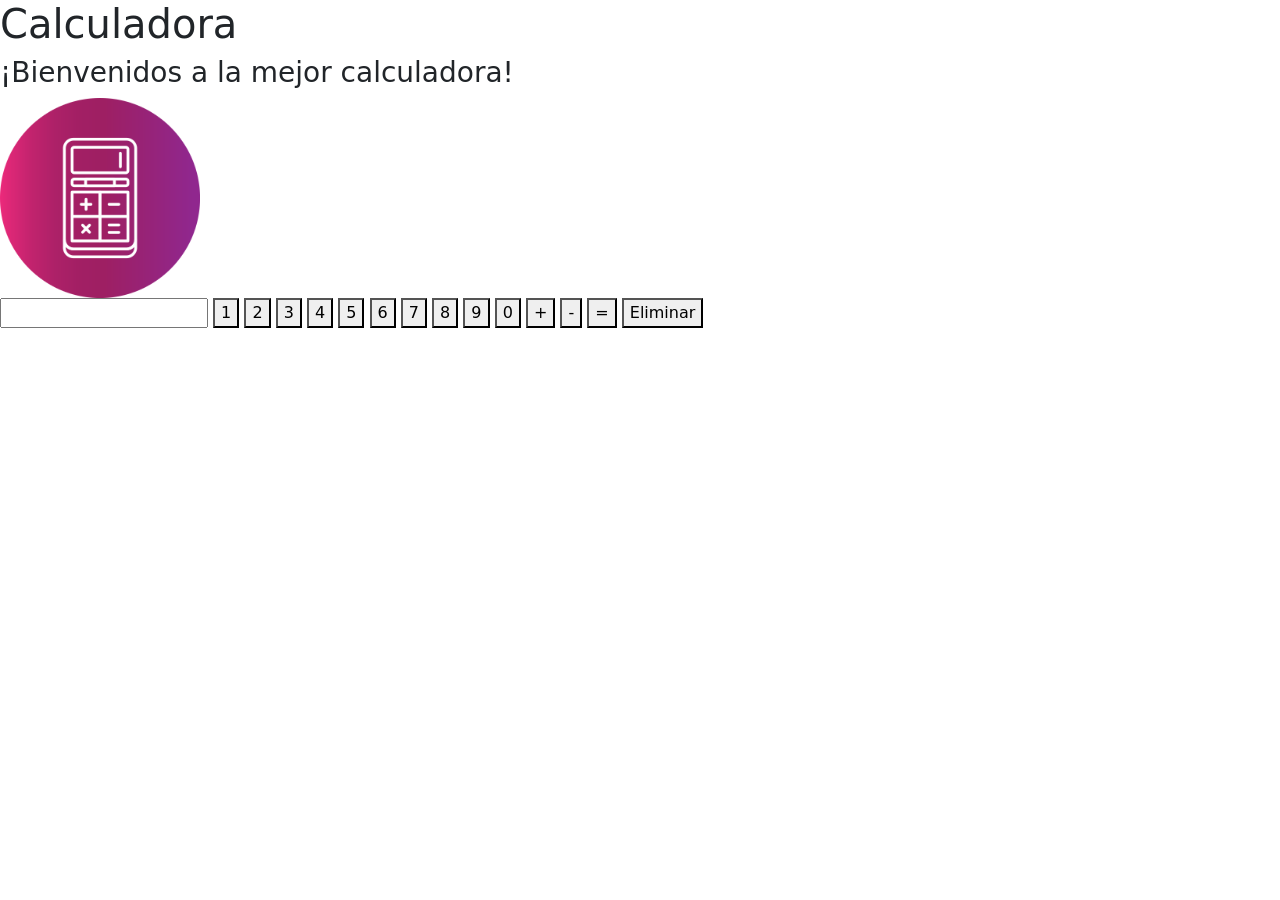
==== index.html @ ba34ebc9 "img" ====
<!DOCTYPE html>
<html lang="en">
<head>
    <meta charset="UTF-8">
    <meta name="viewport" content="width=device-width, initial-scale=1.0">
    <title>Calculadora</title>
    <link rel="stylesheet" href="estilos.css">
    <script src="codigo.js"></script>
    <link href="https://cdn.jsdelivr.net/npm/bootstrap@5.3.8/dist/css/bootstrap.min.css" rel="stylesheet" integrity="sha384-sRIl4kxILFvY47J16cr9ZwB07vP4J8+LH7qKQnuqkuIAvNWLzeN8tE5YBujZqJLB" crossorigin="anonymous">
</head>
<body>
    <h1>Calculadora</h1>
    <h3>¡Bienvenidos a la mejor calculadora!</h3>
    <img src="img/calculadora.png" alt="Calculadora" width="200" height="200" id="calculadora">
    <br>
    <input type="text" id="pantalla" readonly>
    <button onclick="Agregar(1)">1</button>
    <button onclick="Agregar(2)">2</button>
    <button onclick="Agregar(3)">3</button>
    <button onclick="Agregar(4)">4</button>
    <button onclick="Agregar(5)">5</button>
    <button onclick="Agregar(6)">6</button>
    <button onclick="Agregar(7)">7</button>
    <button onclick="Agregar(8)">8</button>
    <button onclick="Agregar(9)">9</button>
    <button onclick="Agregar(0)">0</button>
    <button onclick="Agregar('+')">+</button>
    <button onclick="Agregar('-')">-</button>
    <button onclick="Calcular()">=</button>
    <button onclick="Eliminar()">Eliminar</button>



    <script src="https://cdn.jsdelivr.net/npm/bootstrap@5.3.8/dist/js/bootstrap.bundle.min.js" integrity="sha384-FKyoEForCGlyvwx9Hj09JcYn3nv7wiPVlz7YYwJrWVcXK/BmnVDxM+D2scQbITxI" crossorigin="anonymous"></script>
</body>
</html>
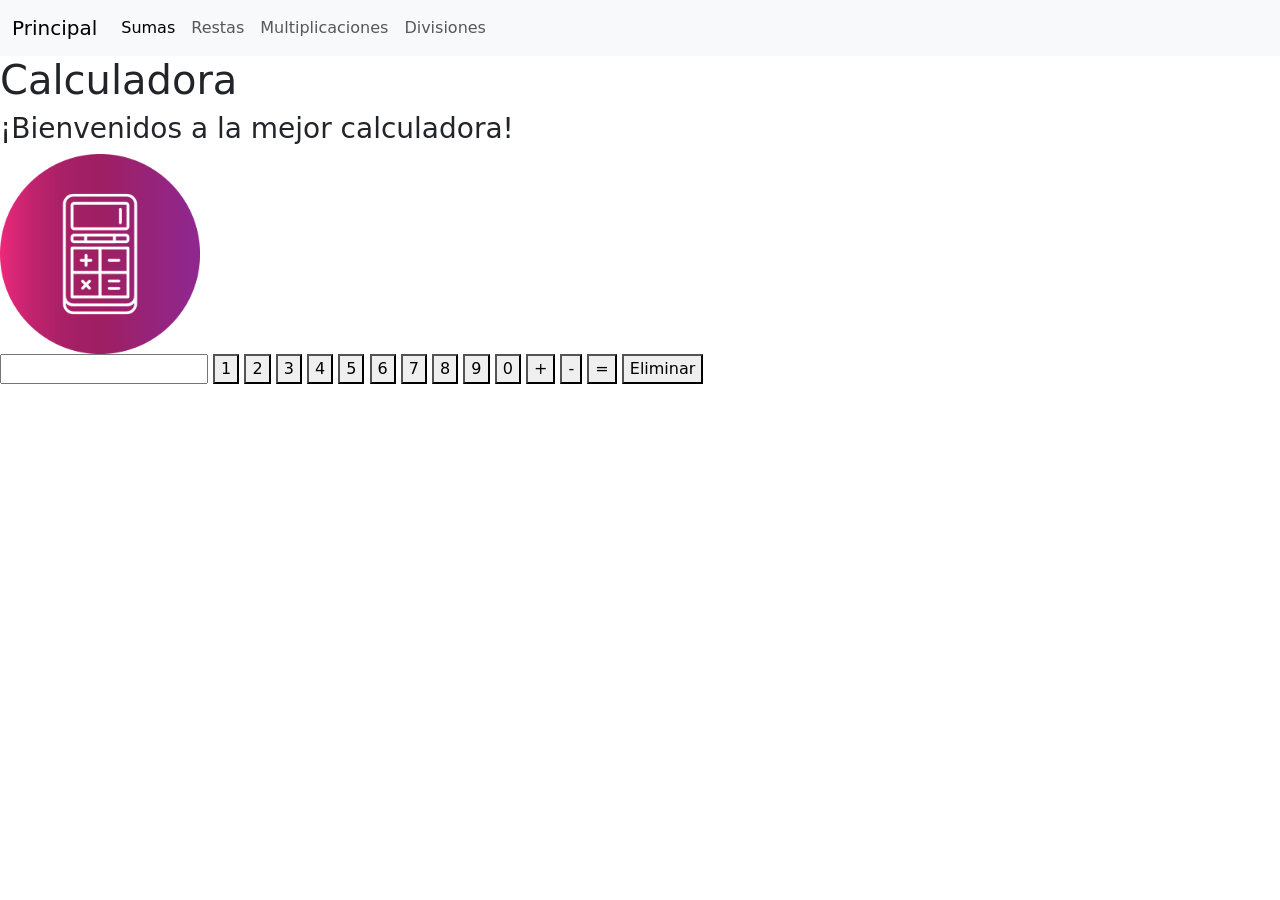
==== commit 6aca9569: "agg navbar" ====
--- a/index.html
+++ b/index.html
@@ -1,14 +1,42 @@
 <!DOCTYPE html>
 <html lang="en">
+
 <head>
     <meta charset="UTF-8">
     <meta name="viewport" content="width=device-width, initial-scale=1.0">
     <title>Calculadora</title>
     <link rel="stylesheet" href="estilos.css">
     <script src="codigo.js"></script>
-    <link href="https://cdn.jsdelivr.net/npm/bootstrap@5.3.8/dist/css/bootstrap.min.css" rel="stylesheet" integrity="sha384-sRIl4kxILFvY47J16cr9ZwB07vP4J8+LH7qKQnuqkuIAvNWLzeN8tE5YBujZqJLB" crossorigin="anonymous">
+    <link href="https://cdn.jsdelivr.net/npm/bootstrap@5.3.8/dist/css/bootstrap.min.css" rel="stylesheet"
+        integrity="sha384-sRIl4kxILFvY47J16cr9ZwB07vP4J8+LH7qKQnuqkuIAvNWLzeN8tE5YBujZqJLB" crossorigin="anonymous">
 </head>
+
 <body>
+    <nav class="navbar navbar-expand-lg bg-body-tertiary">
+        <div class="container-fluid">
+            <a class="navbar-brand" href="#">Principal</a>
+            <button class="navbar-toggler" type="button" data-bs-toggle="collapse" data-bs-target="#navbarNav"
+                aria-controls="navbarNav" aria-expanded="false" aria-label="Toggle navigation">
+                <span class="navbar-toggler-icon"></span>
+            </button>
+            <div class="collapse navbar-collapse" id="navbarNav">
+                <ul class="navbar-nav">
+                    <li class="nav-item">
+                        <a class="nav-link active" aria-current="page" href="sumas.html">Sumas</a>
+                    </li>
+                    <li class="nav-item">
+                        <a class="nav-link" href="restas.html">Restas</a>
+                    </li>
+                    <li class="nav-item">
+                        <a class="nav-link" href="multiplicaciones.html">Multiplicaciones</a>
+                    </li>
+                    <li class="nav-item">
+                        <a class="nav-link" href="divisiones.html">Divisiones</a>
+                    </li>
+                </ul>
+            </div>
+        </div>
+    </nav>
     <h1>Calculadora</h1>
     <h3>¡Bienvenidos a la mejor calculadora!</h3>
     <img src="img/calculadora.png" alt="Calculadora" width="200" height="200" id="calculadora">
@@ -31,6 +59,10 @@
 
 
 
-    <script src="https://cdn.jsdelivr.net/npm/bootstrap@5.3.8/dist/js/bootstrap.bundle.min.js" integrity="sha384-FKyoEForCGlyvwx9Hj09JcYn3nv7wiPVlz7YYwJrWVcXK/BmnVDxM+D2scQbITxI" crossorigin="anonymous"></script>
+
+    <script src="https://cdn.jsdelivr.net/npm/bootstrap@5.3.8/dist/js/bootstrap.bundle.min.js"
+        integrity="sha384-FKyoEForCGlyvwx9Hj09JcYn3nv7wiPVlz7YYwJrWVcXK/BmnVDxM+D2scQbITxI"
+        crossorigin="anonymous"></script>
 </body>
+
 </html>
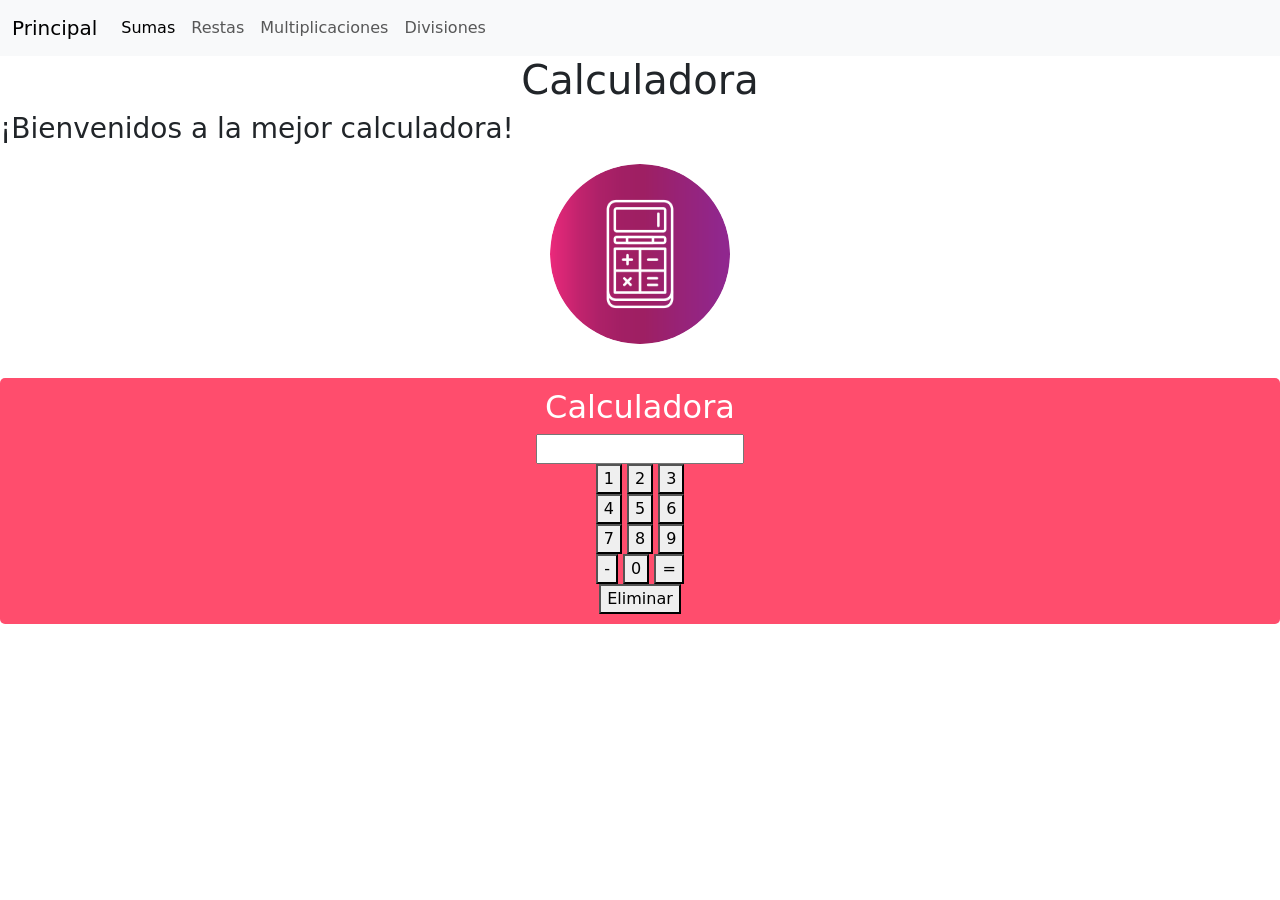
==== commit f457c337: "cambios" ====
--- a/index.html
+++ b/index.html
@@ -6,7 +6,7 @@
     <meta name="viewport" content="width=device-width, initial-scale=1.0">
     <title>Calculadora</title>
     <link rel="stylesheet" href="estilos.css">
-    <script src="codigo.js"></script>
+
     <link href="https://cdn.jsdelivr.net/npm/bootstrap@5.3.8/dist/css/bootstrap.min.css" rel="stylesheet"
         integrity="sha384-sRIl4kxILFvY47J16cr9ZwB07vP4J8+LH7qKQnuqkuIAvNWLzeN8tE5YBujZqJLB" crossorigin="anonymous">
 </head>
@@ -14,7 +14,7 @@
 <body>
     <nav class="navbar navbar-expand-lg bg-body-tertiary">
         <div class="container-fluid">
-            <a class="navbar-brand" href="#">Principal</a>
+            <a class="navbar-brand" href="index.html">Principal</a>
             <button class="navbar-toggler" type="button" data-bs-toggle="collapse" data-bs-target="#navbarNav"
                 aria-controls="navbarNav" aria-expanded="false" aria-label="Toggle navigation">
                 <span class="navbar-toggler-icon"></span>
@@ -37,32 +37,40 @@
             </div>
         </div>
     </nav>
+
     <h1>Calculadora</h1>
     <h3>¡Bienvenidos a la mejor calculadora!</h3>
     <img src="img/calculadora.png" alt="Calculadora" width="200" height="200" id="calculadora">
     <br>
-    <input type="text" id="pantalla" readonly>
-    <button onclick="Agregar(1)">1</button>
-    <button onclick="Agregar(2)">2</button>
-    <button onclick="Agregar(3)">3</button>
-    <button onclick="Agregar(4)">4</button>
-    <button onclick="Agregar(5)">5</button>
-    <button onclick="Agregar(6)">6</button>
-    <button onclick="Agregar(7)">7</button>
-    <button onclick="Agregar(8)">8</button>
-    <button onclick="Agregar(9)">9</button>
-    <button onclick="Agregar(0)">0</button>
-    <button onclick="Agregar('+')">+</button>
-    <button onclick="Agregar('-')">-</button>
-    <button onclick="Calcular()">=</button>
-    <button onclick="Eliminar()">Eliminar</button>
+    <center><div class="suma">
+        <h2>Calculadora</h2>
+        <center><input type="text" id="pantalla" readonly></center>
+        <button onclick="Agregar(1)">1</button>
+        <button onclick="Agregar(2)">2</button>
+        <button onclick="Agregar(3)">3</button>
+        <br>
+        <button onclick="Agregar(4)">4</button>
+        <button onclick="Agregar(5)">5</button>
+        <button onclick="Agregar(6)">6</button>
+        <br>
+        <button onclick="Agregar(7)">7</button>
+        <button onclick="Agregar(8)">8</button>
+        <button onclick="Agregar(9)">9</button>
+        <br>
+        <button onclick="Agregar('-')">-</button>
+        <button onclick="Agregar(0)">0</button>
+        <button onclick="Calcular()">=</button>
+        <br>
+        <button onclick="Eliminar()">Eliminar</button>
+    </div></center>
 
 
 
 
     <script src="https://cdn.jsdelivr.net/npm/bootstrap@5.3.8/dist/js/bootstrap.bundle.min.js"
         integrity="sha384-FKyoEForCGlyvwx9Hj09JcYn3nv7wiPVlz7YYwJrWVcXK/BmnVDxM+D2scQbITxI"
-        crossorigin="anonymous"></script>
+        crossorigin="anonymous"></script>    
+<script src="codigo.js"></script>
 </body>
 
 </html>
--- a/estilos.css
+++ b/estilos.css
@@ -0,0 +1,25 @@
+body{
+    background-color: #f7b5ce;
+}
+h1{
+    color: #ff4d6d;
+    text-align: center;
+}
+#calculadora{
+    display: block;
+    width: 200px;
+    height: 200px;
+    border-radius: 50%;
+    padding: 10px;
+    margin-left: auto;
+    margin-right: auto;
+}
+.suma{
+    background-color: #ff4d6d;
+    color: white;
+    border: none;
+    border-radius: 5px;
+    padding: 10px 20px;
+    font-size: 16px;
+    cursor: pointer;
+}
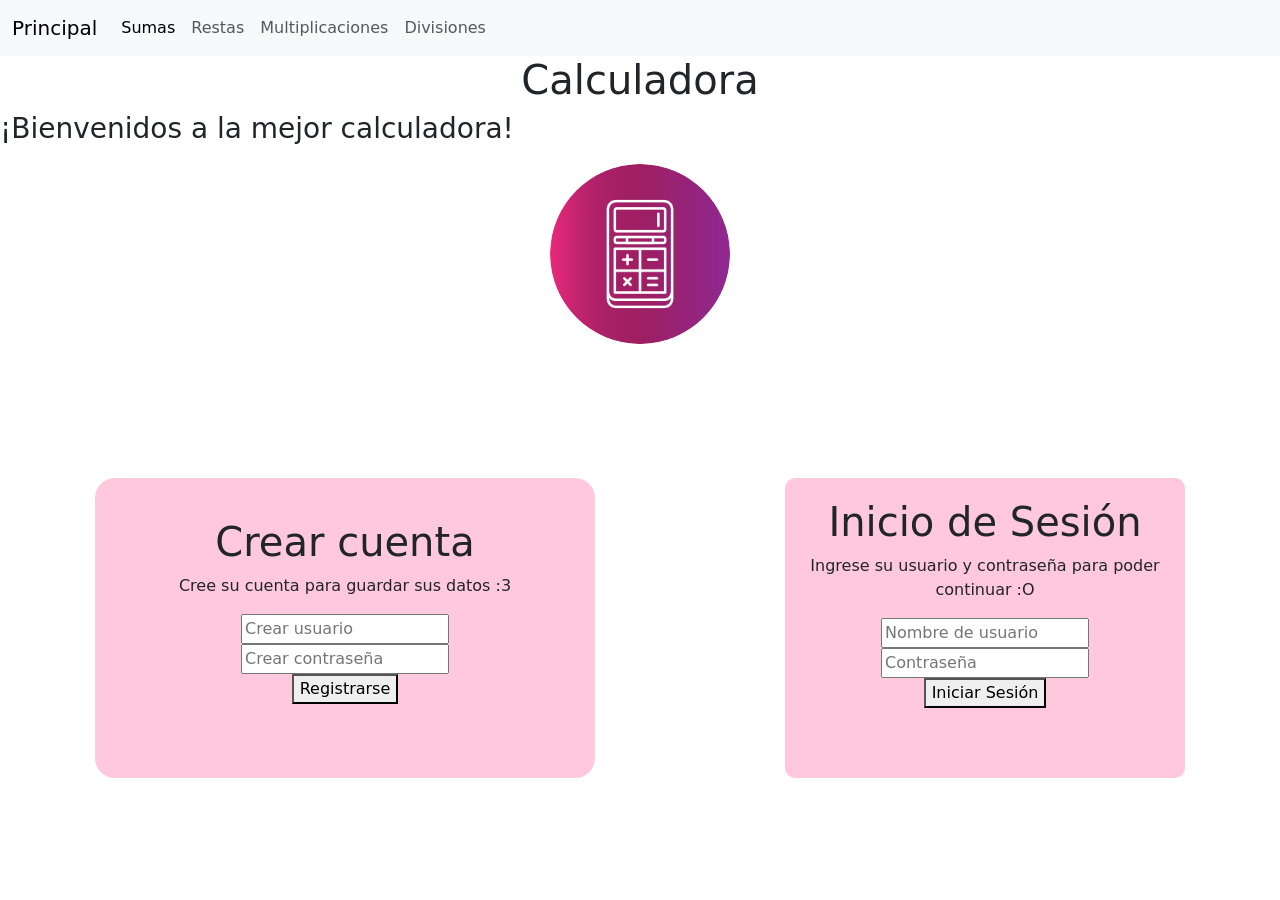
==== commit 07455dc9: "agregando inicio de sesion" ====
--- a/index.html
+++ b/index.html
@@ -42,27 +42,34 @@
     <h3>¡Bienvenidos a la mejor calculadora!</h3>
     <img src="img/calculadora.png" alt="Calculadora" width="200" height="200" id="calculadora">
     <br>
-    <center><div class="suma">
-        <h2>Calculadora</h2>
-        <center><input type="text" id="pantalla" readonly></center>
-        <button onclick="Agregar(1)">1</button>
-        <button onclick="Agregar(2)">2</button>
-        <button onclick="Agregar(3)">3</button>
-        <br>
-        <button onclick="Agregar(4)">4</button>
-        <button onclick="Agregar(5)">5</button>
-        <button onclick="Agregar(6)">6</button>
-        <br>
-        <button onclick="Agregar(7)">7</button>
-        <button onclick="Agregar(8)">8</button>
-        <button onclick="Agregar(9)">9</button>
-        <br>
-        <button onclick="Agregar('-')">-</button>
-        <button onclick="Agregar(0)">0</button>
-        <button onclick="Calcular()">=</button>
-        <br>
-        <button onclick="Eliminar()">Eliminar</button>
-    </div></center>
+     <div class="primera">
+        <div class="segundo">
+            <h1>Crear cuenta</h1>
+            <center>
+                <p>Cree su cuenta para guardar sus datos :3</p>
+                <input type="text" id="nuevoUsuario" placeholder="Crear usuario">
+                <br>
+                <input type="password" id="nuevaContrasena" placeholder="Crear contraseña">
+                <br>
+                <button onclick="registrar()">Registrarse</button>
+                <p id="mensaje1"></p>
+            </center>
+        </div>
+
+
+        <div class="principal">
+            <h1>Inicio de Sesión</h1>
+            <center>
+                <p>Ingrese su usuario y contraseña para poder continuar :O</p>
+                <input type="text" id="usuario" placeholder="Nombre de usuario">
+                <br>
+                <input type="password" id="contrasena" placeholder="Contraseña">
+                <br>
+                <button onclick="iniciarSesion()">Iniciar Sesión</button>
+                <p id="mensaje2"></p>
+            </center>
+        </div>
+    </div>
 
 
 
@@ -70,7 +77,7 @@
     <script src="https://cdn.jsdelivr.net/npm/bootstrap@5.3.8/dist/js/bootstrap.bundle.min.js"
         integrity="sha384-FKyoEForCGlyvwx9Hj09JcYn3nv7wiPVlz7YYwJrWVcXK/BmnVDxM+D2scQbITxI"
         crossorigin="anonymous"></script>    
-<script src="codigo.js"></script>
+<script src="codigo2.js"></script>
 </body>
 
 </html>
--- a/estilos.css
+++ b/estilos.css
@@ -22,4 +22,25 @@
     padding: 10px 20px;
     font-size: 16px;
     cursor: pointer;
+}
+.primera{
+    display: flex;
+}
+.principal{
+    width: 400px;
+    height: 300px;
+    background-color: #ffc8dd;
+    margin: 0 auto;
+    margin-top: 100px;
+    border-radius: 10px;
+    padding: 20px;
+}
+.segundo{
+    width: 500px;
+    height: 300px;
+    background-color: #ffc8dd;
+    margin: 0 auto;
+    margin-top: 100px;
+    border-radius: 20px;
+    padding: 40px;
 }
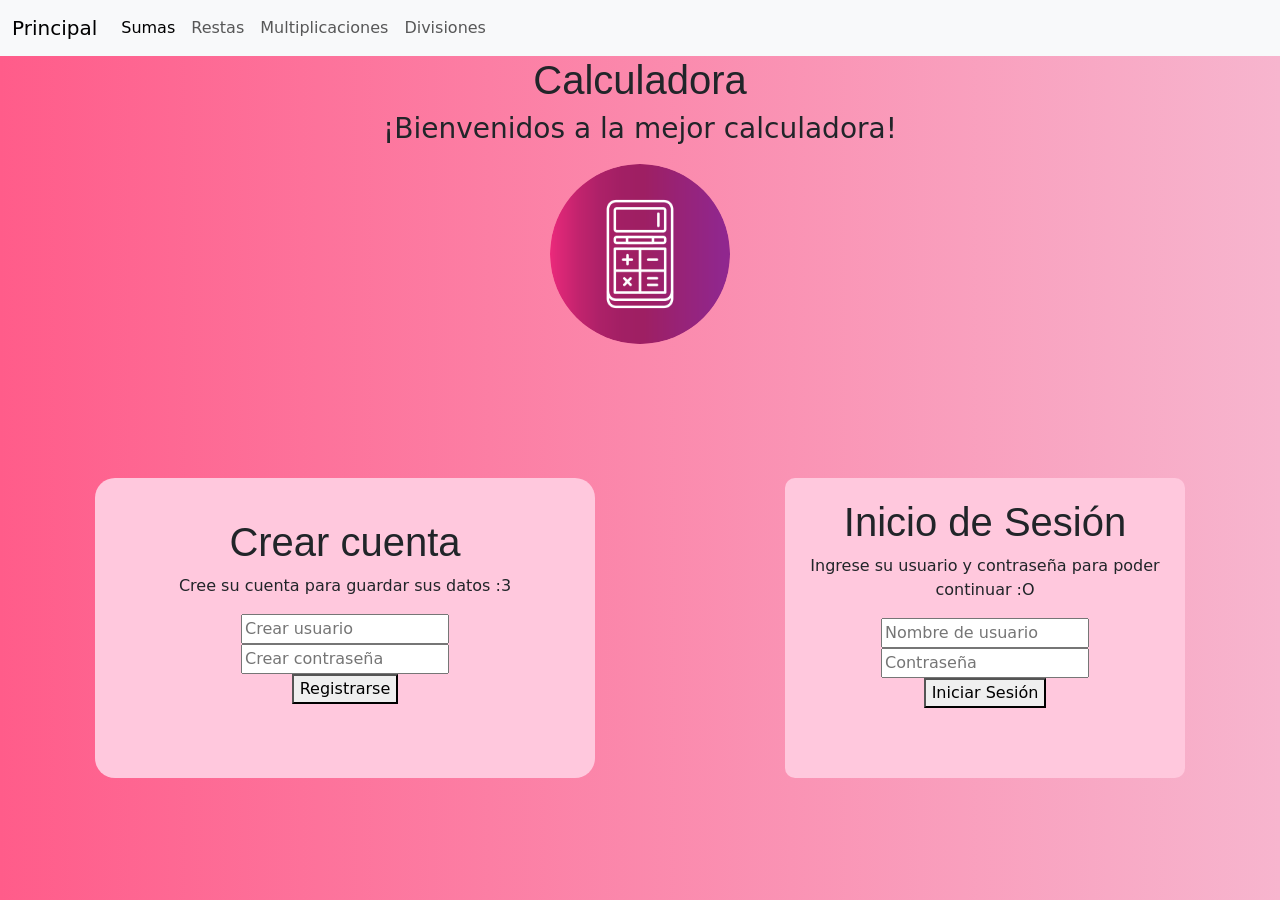
==== commit 85d369d5: "agregando estilos" ====
--- a/index.html
+++ b/index.html
@@ -39,7 +39,7 @@
     </nav>
 
     <h1>Calculadora</h1>
-    <h3>¡Bienvenidos a la mejor calculadora!</h3>
+    <center><h3>¡Bienvenidos a la mejor calculadora!</h3></center>
     <img src="img/calculadora.png" alt="Calculadora" width="200" height="200" id="calculadora">
     <br>
      <div class="primera">
--- a/estilos.css
+++ b/estilos.css
@@ -1,9 +1,15 @@
 body{
-    background-color: #f7b5ce;
+    background: linear-gradient(to right, #ff5c8a, #f7b5ce);
 }
 h1{
     color: #ff4d6d;
     text-align: center;
+    font-family: 'Arial', sans-serif;
+}
+h2{
+    color: #ff4d6d;
+    text-align: center;
+    font-family: 'Arial', sans-serif;
 }
 #calculadora{
     display: block;
